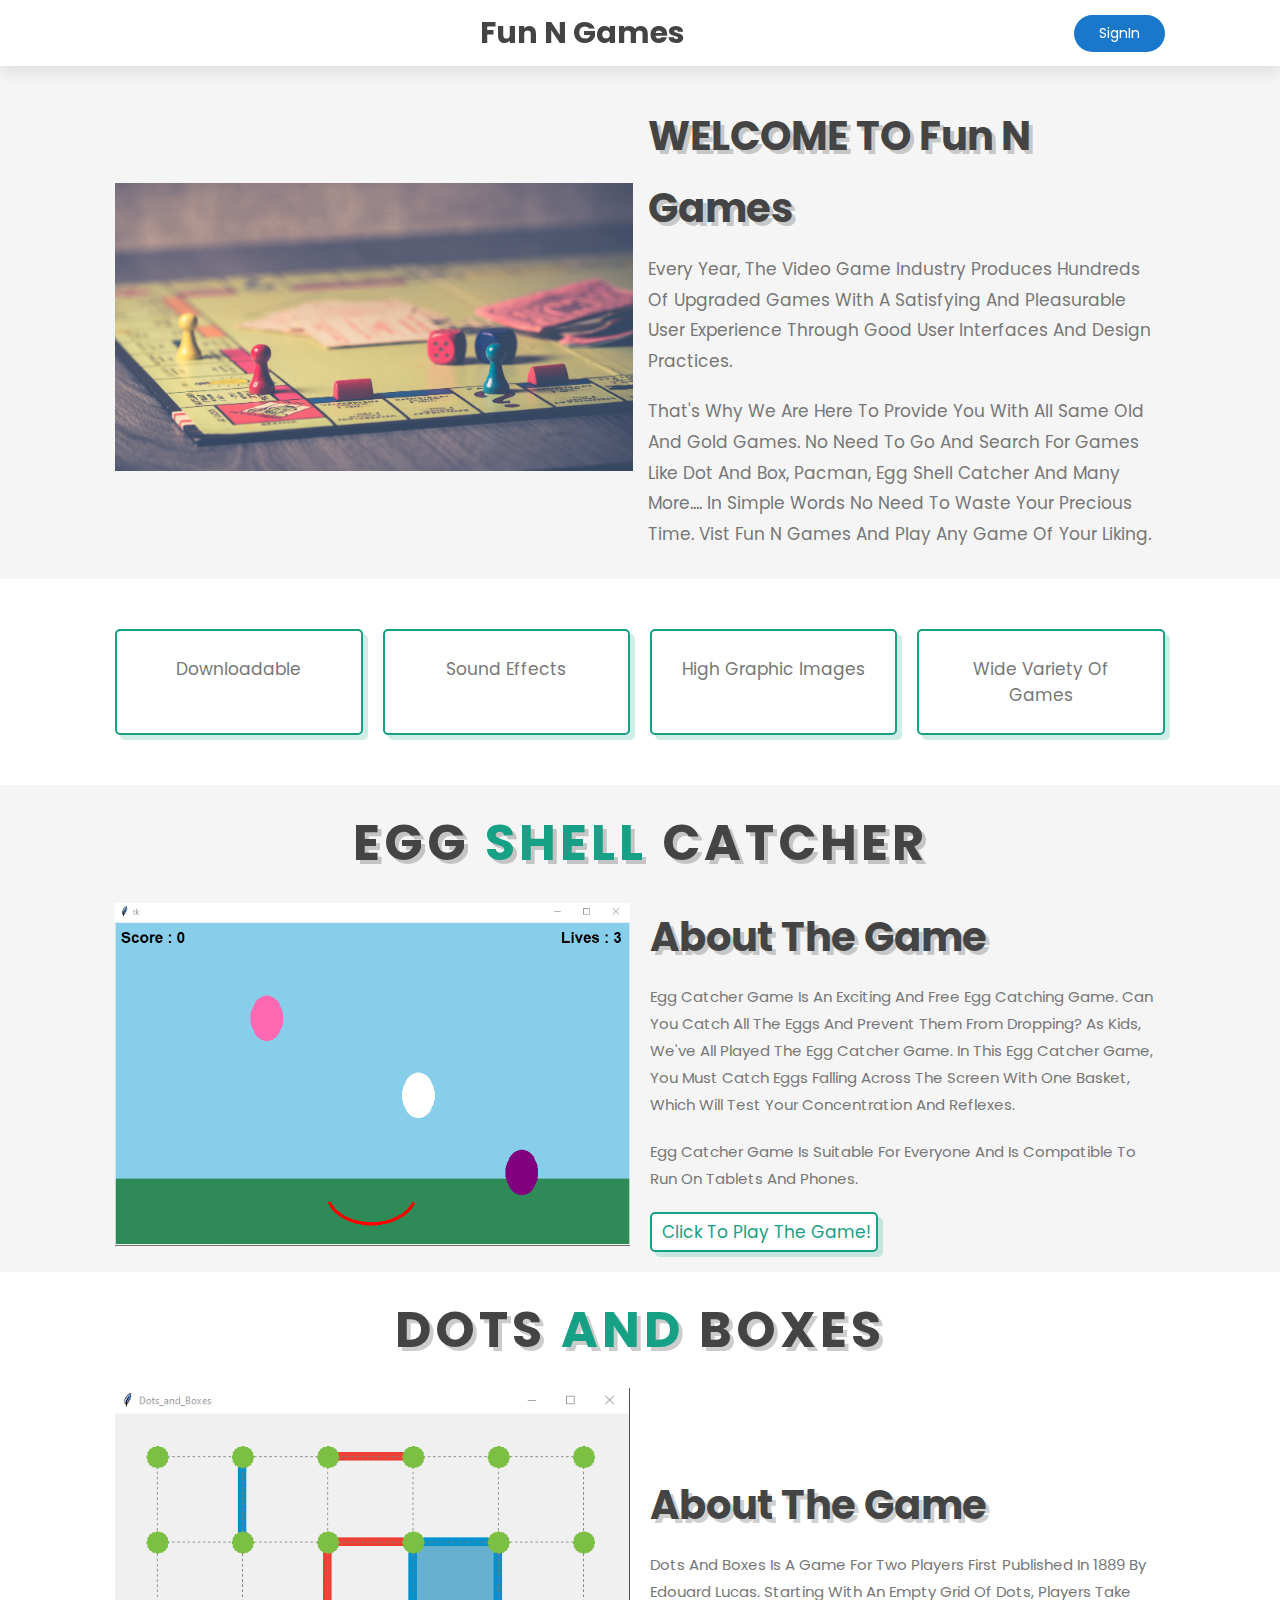
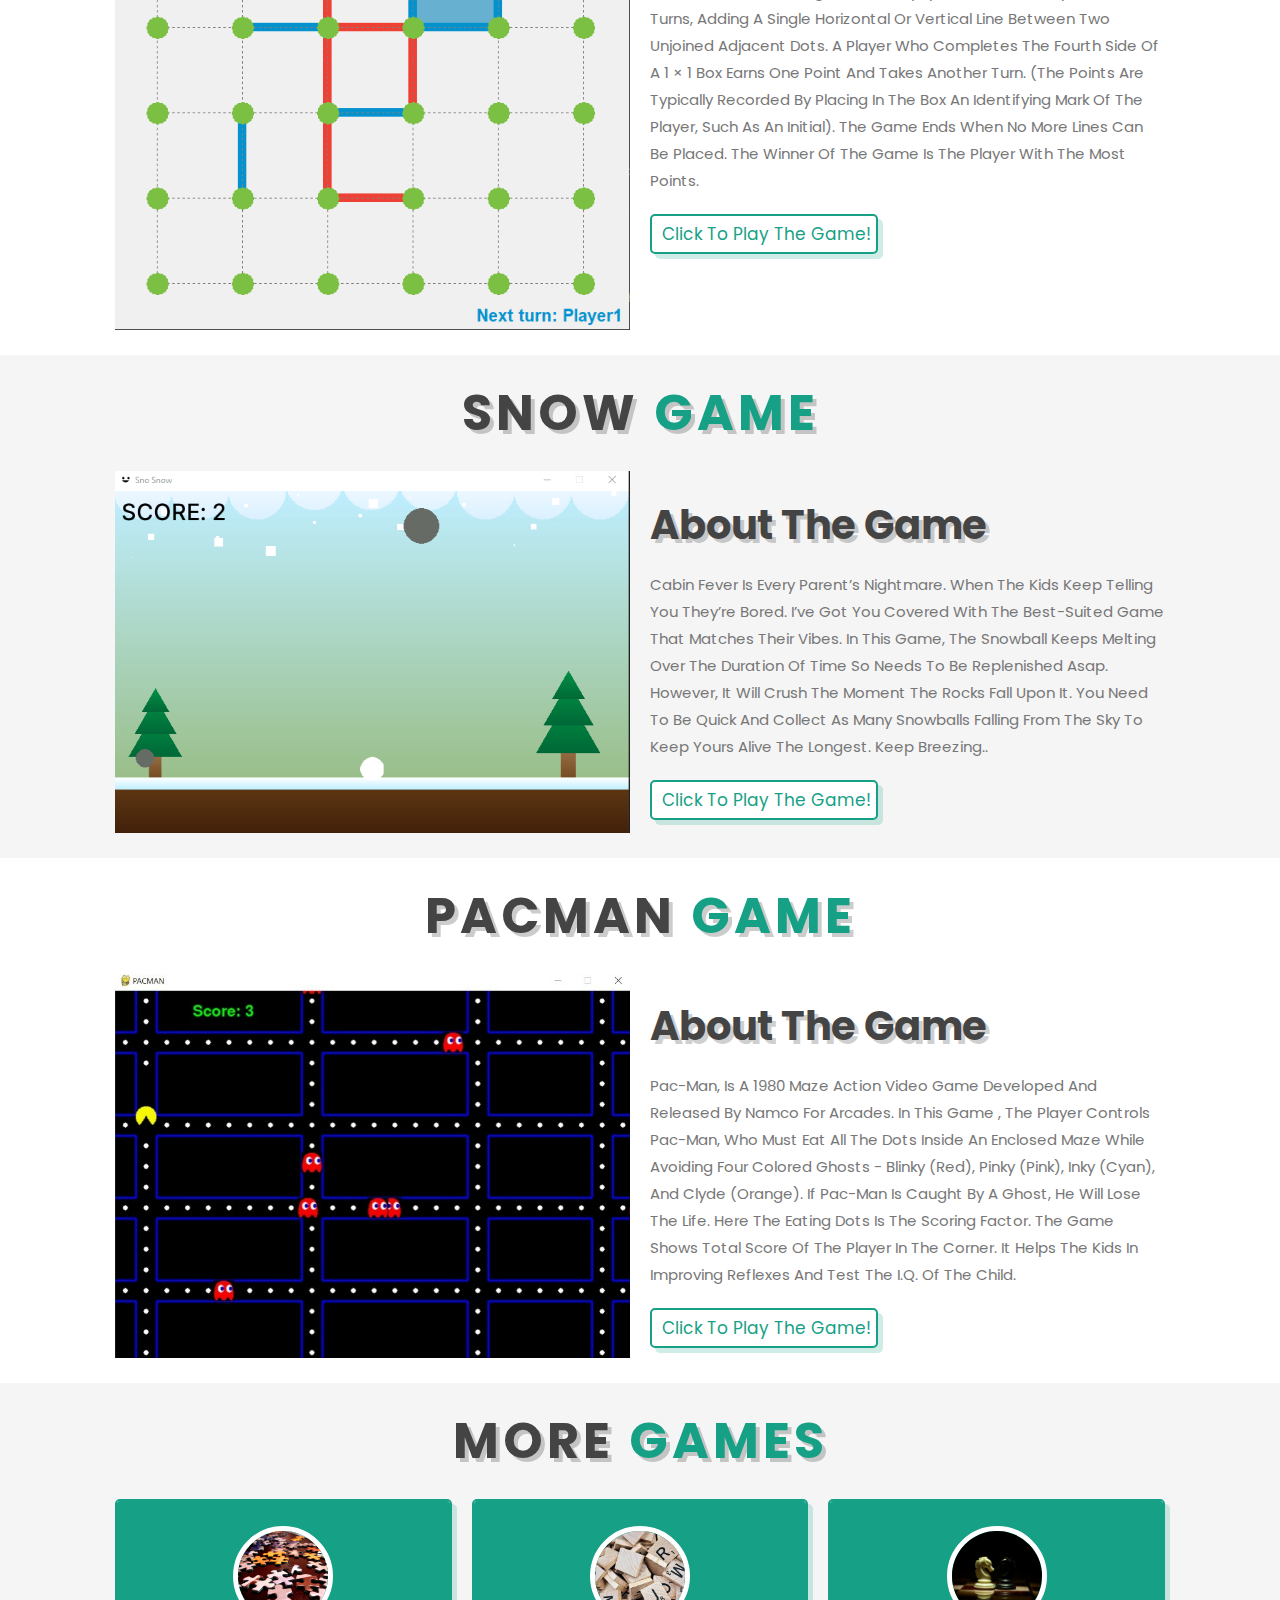
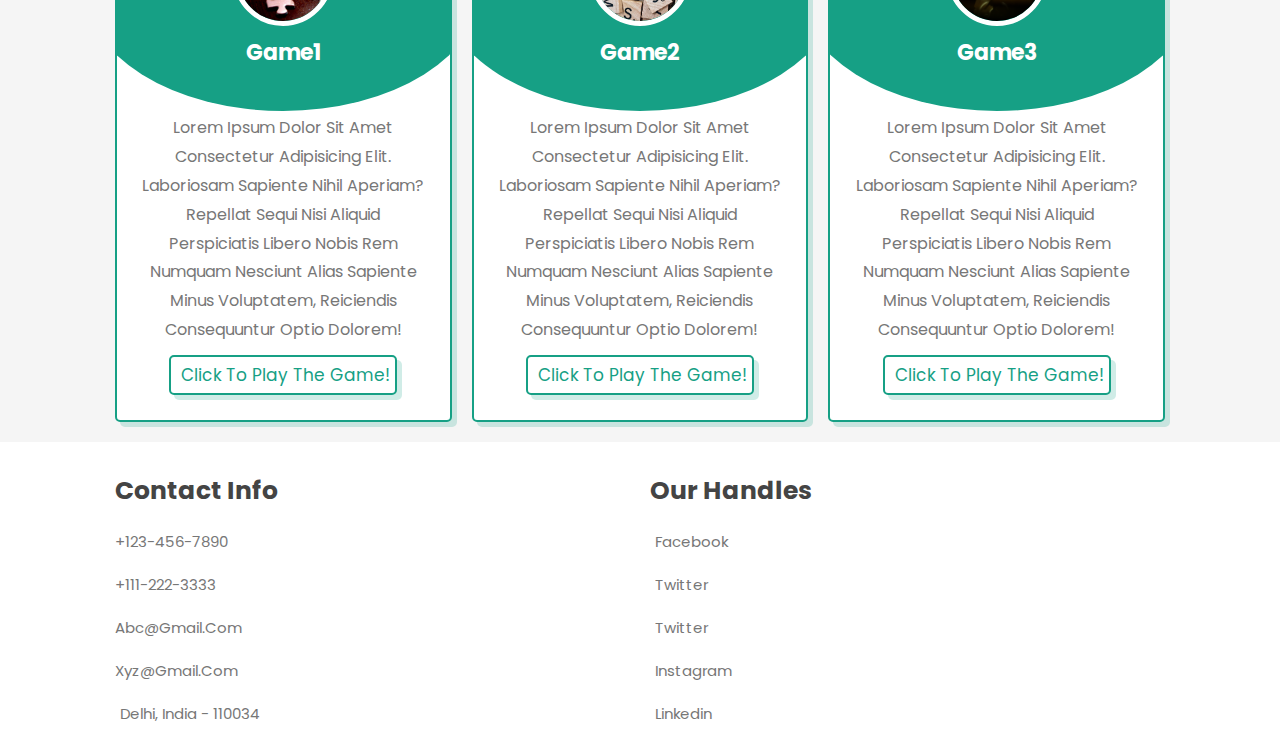
==== index.html @ db3874cd "games website" ====
<!DOCTYPE html>
<html lang="en">
  <head>
    <meta charset="UTF-8" />
    <meta http-equiv="X-UA-Compatible" content="IE=edge" />
    <meta name="viewport" content="width=device-width, initial-scale=1.0" />
    <title>Fun N Games</title>
    <link rel="stylesheet" href="style.css" />
  </head>
  <body>

    <header class="header">
      <a href="#" class="logo">Fun N Games</a>
      <a href="signin.html" class="appointment-btn scrollto"
        ><span class="d-none d-md-inline"></span>SignIn</a
      >
    </header>

    <section class="home" id="home">
      <div class="image">
        <img src="images/home.jpg" alt="" />
      </div>

      <div class="content">
        <h3>WELCOME TO Fun N Games</h3>
        <p>
            Every year, the video game industry produces hundreds of upgraded games with a satisfying and pleasurable user experience through good user interfaces and design practices. 
        </p>
        <p>
          That's why we are here to provide you with all same old and gold games. No need to go and search for games like dot and box, pacman, egg shell catcher and many more.... In simple words no need to waste your precious time. Vist Fun N Games and play any game of your liking.
        </p>

      </div>
    </section>

    <section class="icons-container">
      <div class="icons">
        <p>Downloadable</p>
      </div>

      <div class="icons">
        <p>Sound effects</p>
      </div>

      <div class="icons">
        <p>High graphic Images</p>
      </div>

      <div class="icons">
        <p>Wide variety of games</p>
      </div>
    </section>

    <section class="about" id="about">
      <h1 class="heading">Egg<span> Shell </span>Catcher</h1>

      <div class="row">
        <div class="image">
          <img src="images/egg catcher.png" alt="" />
        </div>

        <div class="content">
          <h3>About The game</h3>
          <p>
            Egg Catcher Game is an exciting and free egg catching game. Can you catch all the eggs and prevent them from dropping? As kids, we've all played the Egg Catcher game. In this egg catcher game, you must catch eggs falling across the screen with one basket, which will test your concentration and reflexes.
          </p>
          <p>Egg Catcher Game is suitable for everyone and is compatible to run on tablets and phones.</p>
          <div class="button">
            <a href="./egg catcher/Eggshell_catcher.py" class="btn">Click to play the game!</a>
        </div>
        </div>
      </div>
    </section>

    <section class="about" id="about">
        <h1 class="heading">Dots<span> And </span>Boxes</h1>
  
        <div class="row">
          <div class="image">
            <img src="images/dots and boxes.png" alt="" />
          </div>
  
          <div class="content">
            <h3>About The game</h3>
            <p>
                Dots and Boxes  is a game for two players first published in 1889 by Edouard Lucas. Starting with an empty grid of dots, players take turns, adding a single horizontal or vertical line between two unjoined adjacent dots. A player who completes the fourth side of a 1 × 1 box earns one point and takes another turn. (The points are typically recorded by placing in the box an identifying mark of the player, such as an initial). The game ends when no more lines can be placed. The winner of the game is the player with the most points.
            </p>
            <div class="button">
              <a href="./dots-and-boxes/main.py" class="btn">Click to play the game!</a>
          </div>
          </div>
        </div>
    </section>

    <section class="about" id="about">
        <h1 class="heading">Snow<span> Game</span></h1>
  
        <div class="row">
          <div class="image">
            <img src="images/snow game.png" alt="" />
          </div>
  
          <div class="content">
            <h3>About The game</h3>
            <p>
                Cabin fever is every parent’s nightmare. When the kids keep telling you they’re bored. I’ve got you covered with the best-suited game that matches their vibes.
                In this game, the snowball keeps melting over the duration of time so needs to be replenished asap. However, it will crush the moment the rocks fall upon it. You need to be quick and collect as many snowballs falling from the sky to keep yours alive the longest.
                Keep breezing..
            </p>
            <div class="button">
              <a href="./Snow-Game/Snow Game.py" class="btn">Click to play the game!</a>
          </div>
          </div>
        </div>
    </section>

    <section class="about" id="about">
        <h1 class="heading">Pacman<span> Game </span></h1>
  
        <div class="row">
          <div class="image">
            <img src="images/pacman.jfif" alt="" />
          </div>
  
          <div class="content">
            <h3>About The game</h3>
            <p>
                Pac-Man, is a 1980 maze action video game developed and released by Namco for arcades. In this game , the player controls Pac-Man, who must eat all the dots inside an enclosed maze while avoiding four colored ghosts - Blinky (red), Pinky (pink), Inky (cyan), and Clyde (orange). If Pac-Man is caught by a ghost, he will lose the life. Here the eating dots is the Scoring factor. The game shows total score of the player in the corner. 
                It helps the kids in improving reflexes and test the I.Q. of the child.
            </p>
            <div class="button">
              <a href="./Pacman/main.py" class="btn">Click to play the game!</a>
          </div>
          </div>
        </div>
    </section>

    <section class="review" id="review">
      <h1 class="heading">More <span>Games</span></h1>

      <div class="box-container">
        <div class="box">
          <img src="images/game1.jpg" alt="" />
          <h3>Game1</h3>
          <p class="text">
            Lorem ipsum dolor sit amet consectetur adipisicing elit. Laboriosam
            sapiente nihil aperiam? Repellat sequi nisi aliquid perspiciatis
            libero nobis rem numquam nesciunt alias sapiente minus voluptatem,
            reiciendis consequuntur optio dolorem!
          </p>
          <div class="button">
            <a href="#" class="btn">Click to play the game!</a>
        </div>
        </div>

        <div class="box">
          <img src="images/game2.jpg" alt="" />
          <h3>Game2</h3>
          <p class="text">
            Lorem ipsum dolor sit amet consectetur adipisicing elit. Laboriosam
            sapiente nihil aperiam? Repellat sequi nisi aliquid perspiciatis
            libero nobis rem numquam nesciunt alias sapiente minus voluptatem,
            reiciendis consequuntur optio dolorem!
          </p>
          <div class="button">
            <a href="#" class="btn">Click to play the game!</a>
        </div>
        </div>

        <div class="box">
          <img src="images/game3.jpg" alt="" />
          <h3>Game3</h3>
          <p class="text">
            Lorem ipsum dolor sit amet consectetur adipisicing elit. Laboriosam
            sapiente nihil aperiam? Repellat sequi nisi aliquid perspiciatis
            libero nobis rem numquam nesciunt alias sapiente minus voluptatem,
            reiciendis consequuntur optio dolorem!
          </p>
          <div class="button">
            <a href="#" class="btn">Click to play the game!</a>
        </div>
        </div>
      </div>
    </section>

    <section class="footer">
      <div class="box-container">

        <div class="box">
          <h3>Contact Info</h3>
          <a href="#"> +123-456-7890 </a>
          <a href="#"> +111-222-3333 </a>
          <a href="#">abc@gmail.com </a>
          <a href="#"> xyz@gmail.com </a>
          <a href="#">
            <i class="fas fa-map-marker-alt"></i> Delhi, India - 110034
          </a>
        </div>

        <div class="box">
          <h3>Our Handles</h3>
          <a href="#"> <i class="fab fa-facebook-f"></i> facebook </a>
          <a href="#"> <i class="fab fa-twitter"></i> twitter </a>
          <a href="#"> <i class="fab fa-twitter"></i> twitter </a>
          <a href="#"> <i class="fab fa-instagram"></i> instagram </a>
          <a href="#"> <i class="fab fa-linkedin"></i> linkedin </a>
        </div>
      </div>

    </section>

  </body>
</html>
---- style.css ----
@import url('https://fonts.googleapis.com/css2?family=Poppins:wght@100;200;300;400;500;600;700&display=swap');

:root{
    --green:#16a085;
    --black:#444;
    --light-color:#777;
    --box-shadow:.5rem .5rem 0 rgba(22, 160, 133, .2);
    --text-shadow:.4rem .4rem 0 rgba(0, 0, 0, .2);
    --border:.2rem solid var(--green);
}

*{
    font-family: 'Poppins', sans-serif;
    margin:0; padding: 0;
    box-sizing: border-box;
    outline: none; border: none;
    text-transform: capitalize;
    transition: all .2s ease-out;
    text-decoration: none;
}

html{
    font-size: 62.5%;
    overflow-x: hidden;
    scroll-padding-top: 7rem;
    scroll-behavior: smooth;
}

section{
    padding:2rem 9%;
}

section:nth-child(even){
    background: #f5f5f5;
}

.heading{
    text-align: center;
    padding-bottom: 2rem;
    text-shadow: var(--text-shadow);
    text-transform: uppercase;
    color:var(--black);
    font-size: 5rem;
    letter-spacing: .4rem;
}

.heading span{
    text-transform: uppercase;
    color:var(--green);
}

.btn{
    display: inline-block;
    margin-top: 1rem;
    padding: .5rem;
    padding-left: 1rem;
    border:var(--border);
    border-radius: .5rem;
    box-shadow: var(--box-shadow);
    color:var(--green);
    cursor: pointer;
    font-size: 1.7rem;
    background: #fff;
}

.btn span{
    padding:.7rem 1rem;
    border-radius: .5rem;
    background: var(--green);
    color:#fff;
    margin-left: .5rem;
}

.btn:hover{
    background: var(--green);
    color:#fff;
}

.btn:hover span{
    color: var(--green);
    background:#fff;
    margin-left: 1rem;
}

.header{
    padding:1rem 9%;
    position: fixed;
    top:0; left: 0; right: 0;
    z-index: 1000;
    box-shadow: 0 .5rem 1.5rem rgba(0, 0, 0, .1);
    display: flex;
    align-items: center;
    justify-content: space-between;
    background: #fff;
}

.header .logo{
    font-size: 3rem;
    color: var(--black);
    margin: auto;
    font-weight: bold;
}

.home{
    display: flex;
    align-items: center;
    flex-wrap: wrap;
    gap:1.5rem;
    padding-top: 10rem;
}

.home .image{
    flex:1 1 45rem;
}

.home .image img{
    width: 100%;
}

.home .content{
    flex:1 1 45rem;
}

.home .content h3{
    font-size: 4rem;
    color:var(--black);
    line-height: 1.8;
    text-shadow: var(--text-shadow);
}

.home .content p{
    font-size: 1.7rem;
    color:var(--light-color);
    line-height: 1.8;
    padding: 1rem 0;
}

.icons-container{
    display: grid;
    gap:2rem;
    grid-template-columns: repeat(auto-fit, minmax(20rem, 1fr));
    padding-top: 5rem;
    padding-bottom: 5rem;
}

.icons-container .icons{
    border:var(--border);
    box-shadow: var(--box-shadow);
    border-radius: .5rem;
    text-align: center;
    padding: 2.5rem;
}

.icons-container .icons i{
    font-size: 4.5rem;
    color:var(--green);
    padding-bottom: .7rem;
}

.icons-container .icons h3{
    font-size: 4.5rem;
    color:var(--black);
    padding: .5rem 0;
    text-shadow: var(--text-shadow);
}

.icons-container .icons p{
    font-size: 1.7rem;
    color:var(--light-color);
}

.about .row{
    display: flex;
    align-items: center;
    flex-wrap: wrap;
    gap:2rem;
}

.about .row .image{
    flex:1 1 45rem;
}

.about .row .image img{
    width: 100%;
}

.about .row .content{
    flex:1 1 45rem;
}

.about .row .content h3{
    color: var(--black);
    text-shadow: var(--text-shadow);
    font-size: 4rem;
    line-height: 1.8;
}

.about .row .content p{
    color: var(--light-color);
    padding:1rem 0;
    font-size: 1.5rem;
    line-height: 1.8;
}

.review .box-container{
    display: grid;
    grid-template-columns: repeat(auto-fit, minmax(27rem, 1fr));
    gap:2rem;
}

.review .box-container .box{
    border:var(--border);
    box-shadow: var(--box-shadow);
    border-radius: .5rem;
    padding:2.5rem;
    background: #fff;
    text-align: center;
    position: relative;
    overflow: hidden;
    z-index: 0;
}

.review .box-container .box img{
    height: 10rem;
    width: 10rem;
    border-radius: 50%;
    object-fit: cover;
    border:.5rem solid #fff;
}

.review .box-container .box h3{
    color:#fff;
    font-size: 2.2rem;
    padding:.5rem 0;
}

.review .box-container .box .stars i{
    color:#fff;
    font-size: 1.5rem;
}

.review .box-container .box .text{
    color:var(--light-color);
    line-height: 1.8;
    font-size: 1.6rem;
    padding-top: 4rem;
}

.review .box-container .box::before{
    content: '';
    position: absolute;
    top:-4rem; left: 50%;
    transform:translateX(-50%);
    background:var(--green);
    border-bottom-left-radius: 50%;
    border-bottom-right-radius: 50%;
    height: 25rem;
    width: 120%;
    z-index: -1;
}

.footer .box-container{
    display: grid;
    grid-template-columns: repeat(auto-fit, minmax(22rem, 1fr));
    gap:2rem;
}

.footer .box-container .box h3{
    font-size: 2.5rem;
    color:var(--black);
    padding: 1rem 0;
}

.footer .box-container .box a{
    display: block;
    font-size: 1.5rem;
    color:var(--light-color);
    padding: 1rem 0;
}

.footer .box-container .box a i{
    padding-right: .5rem;
    color:var(--green);
}

.footer .box-container .box a:hover i{
    padding-right:2rem;
}

.footer .credit{
    padding: 1rem;
    padding-top: 2rem;
    margin-top: 2rem;
    text-align: center;
    font-size: 2rem;
    color:var(--light-color);
    border-top: .1rem solid rgba(0, 0, 0, .1);
}

.footer .credit span{
    color:var(--green);
}

/* media queries  */
@media (max-width:991px){

    html{
        font-size: 55%;
    }

    .header{
        padding: 1rem;
    }

    section{
        padding:2rem;
    }

}

@media (max-width:450px){

    html{
        font-size: 50%;
    }

}
.appointment-btn {
    margin-left: 25px;
    background: #1977cc;
    color: #fff;
    border-radius: 50px;
    padding: 8px 25px;
    white-space: nowrap;
    transition: 0.3s;
    font-size: 14px;
    display: inline-block;
  }
  
  .appointment-btn:hover {
    background: #3fbbc0;
    color: #fff;
  }
  
  @media (max-width: 768px) {
    .appointment-btn {
      margin: 0 15px 0 0;
      padding: 6px 18px;
    }
  }
  a {
    color: #1977cc;
    text-decoration: none;
  }
  
  a:hover {
    color: #3291e6;
    text-decoration: none;
  }
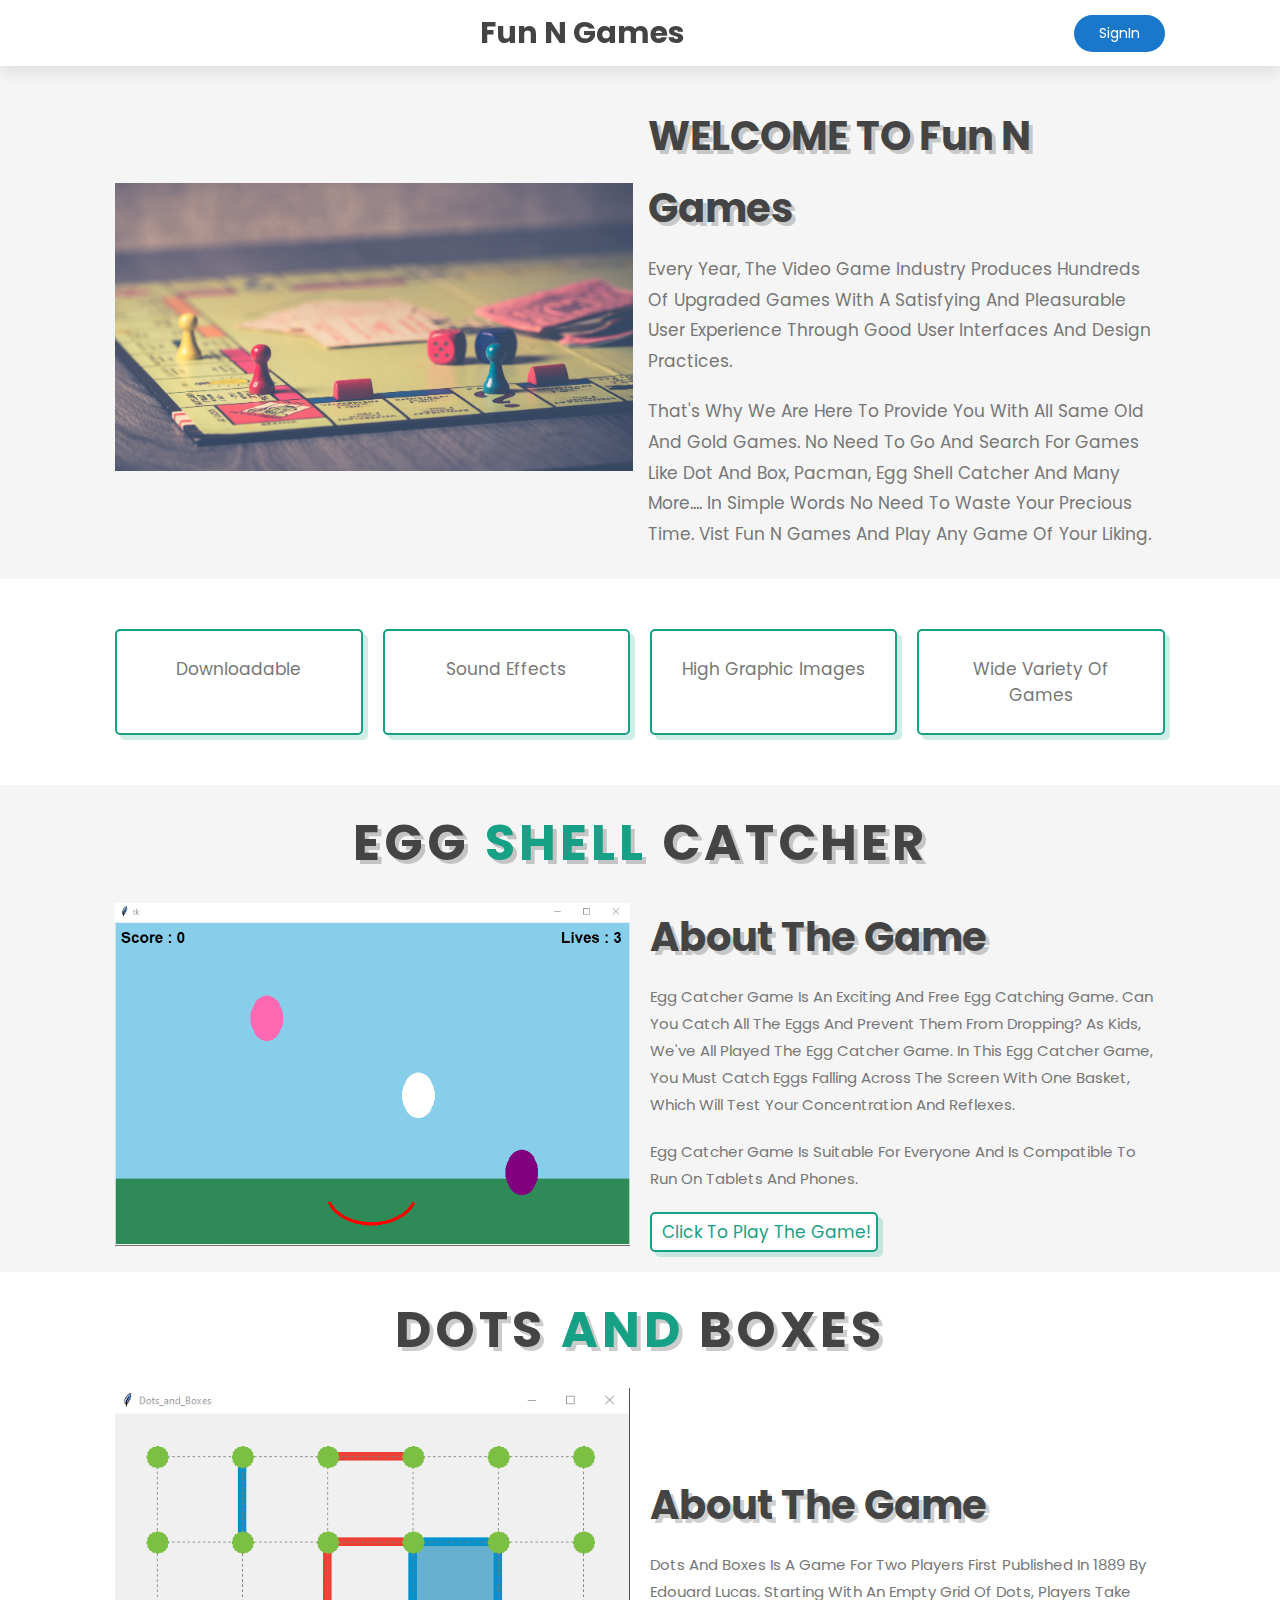
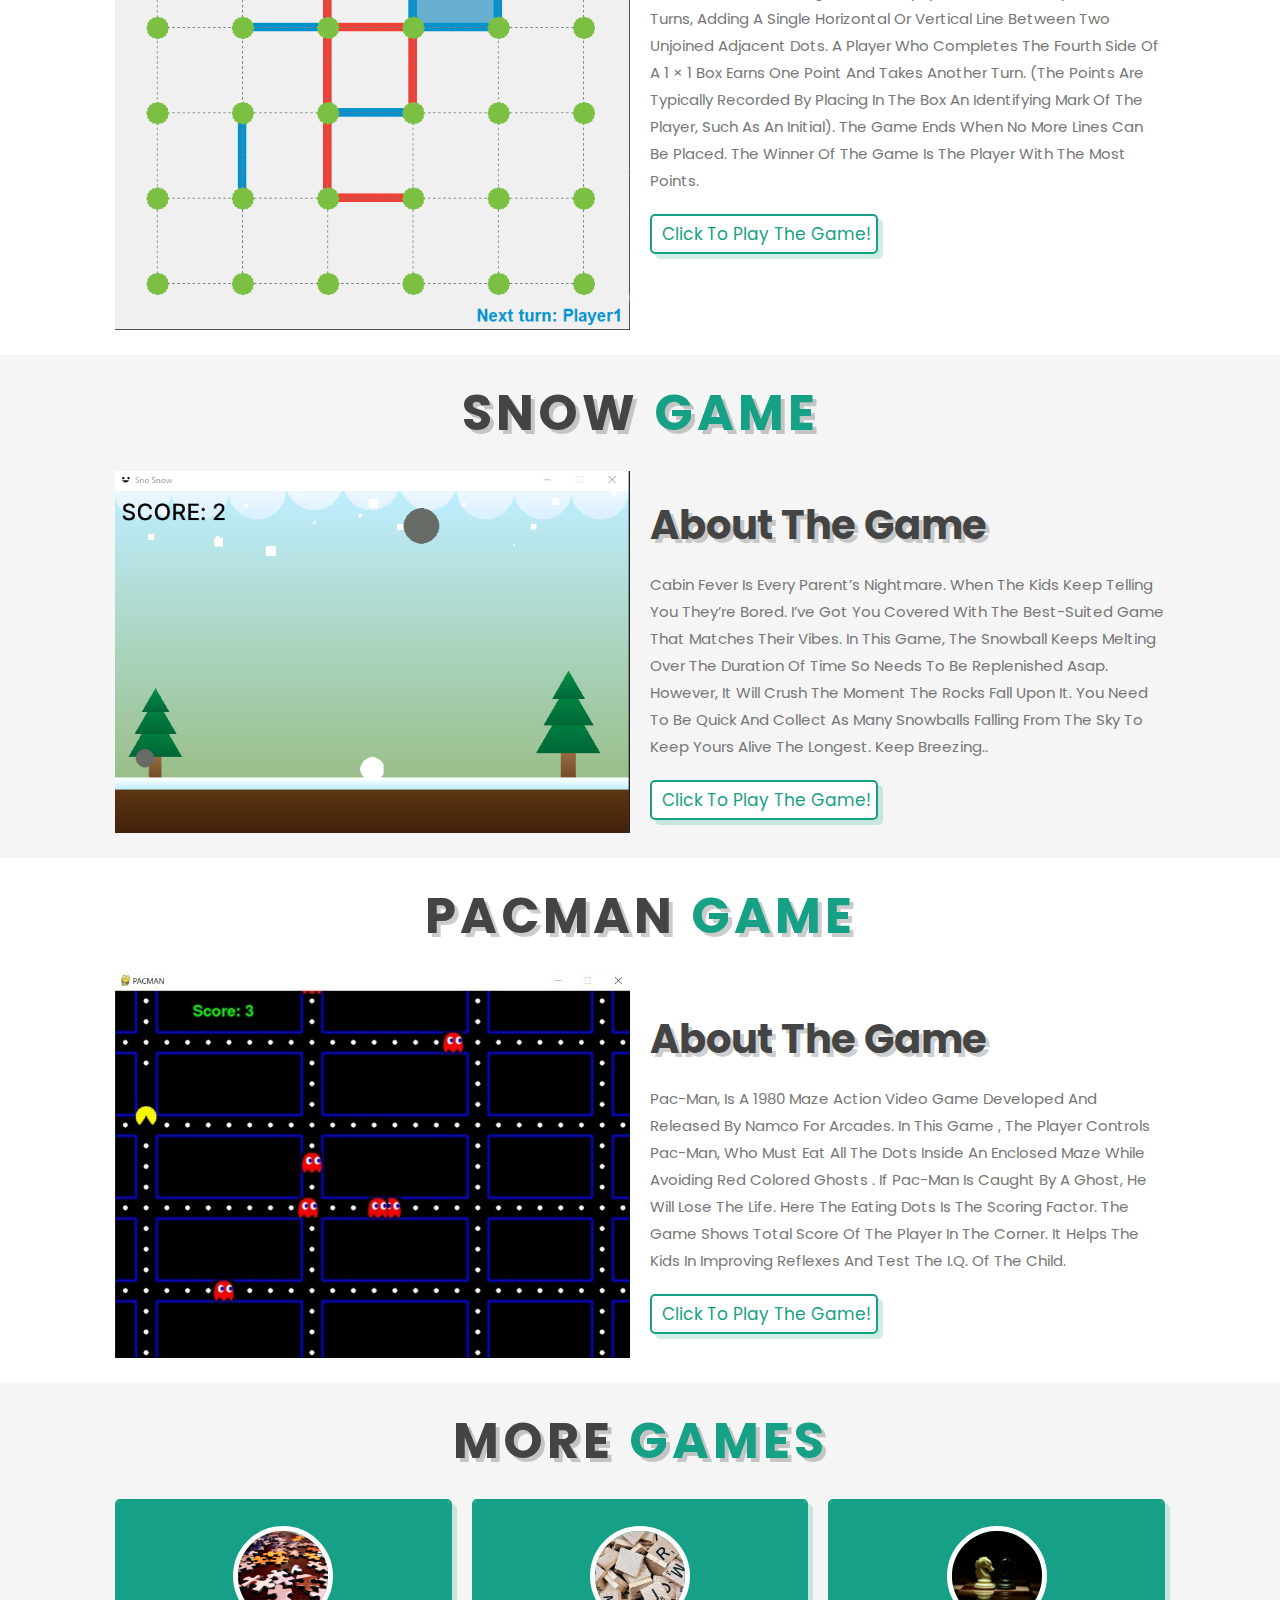
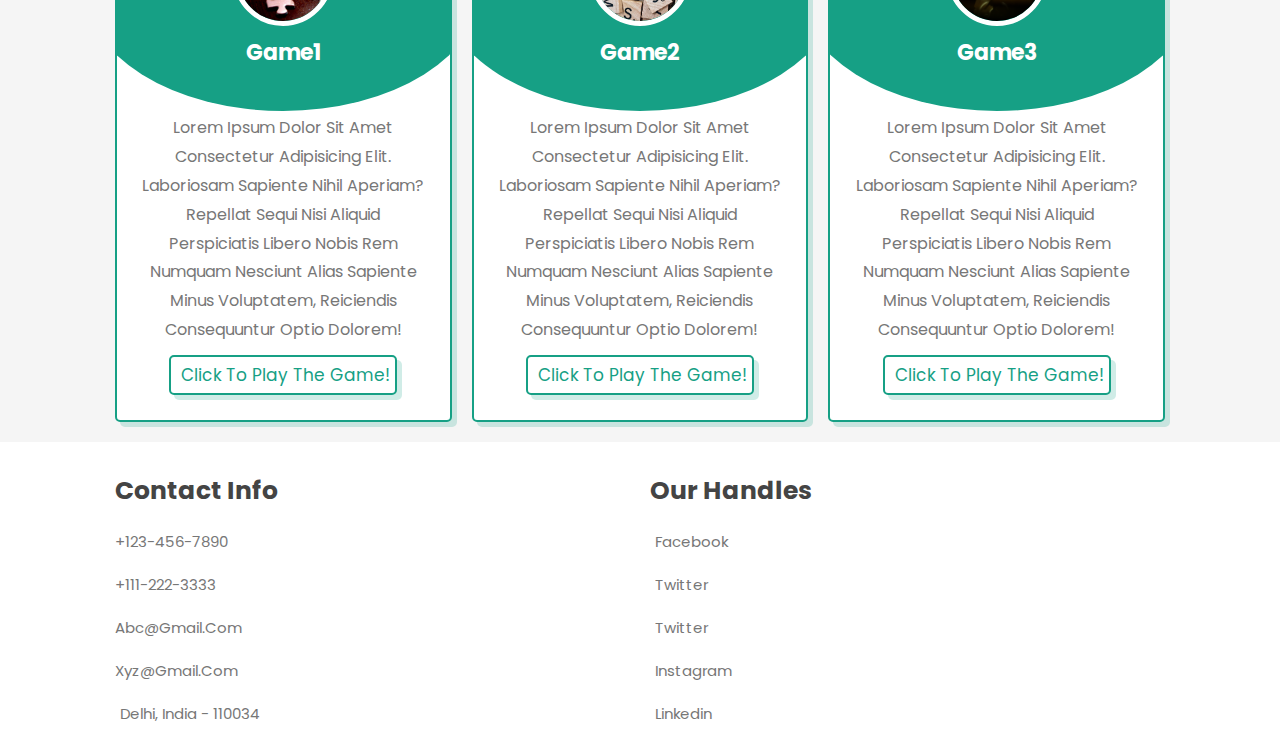
==== commit 04e73d6f: "pacman updated" ====
--- a/index.html
+++ b/index.html
@@ -125,8 +125,8 @@
           <div class="content">
             <h3>About The game</h3>
             <p>
-                Pac-Man, is a 1980 maze action video game developed and released by Namco for arcades. In this game , the player controls Pac-Man, who must eat all the dots inside an enclosed maze while avoiding four colored ghosts - Blinky (red), Pinky (pink), Inky (cyan), and Clyde (orange). If Pac-Man is caught by a ghost, he will lose the life. Here the eating dots is the Scoring factor. The game shows total score of the player in the corner. 
-                It helps the kids in improving reflexes and test the I.Q. of the child.
+              Pac-Man, is a 1980 maze action video game developed and released by Namco for arcades. In this game , the player controls Pac-Man, who must eat all the dots inside an enclosed maze while avoiding red colored ghosts . If Pac-Man is caught by a ghost, he will lose the life. Here the eating dots is the Scoring factor. The game shows total score of the player in the corner. 
+              It helps the kids in improving reflexes and test the I.Q. of the child.
             </p>
             <div class="button">
               <a href="./Pacman/main.py" class="btn">Click to play the game!</a>
